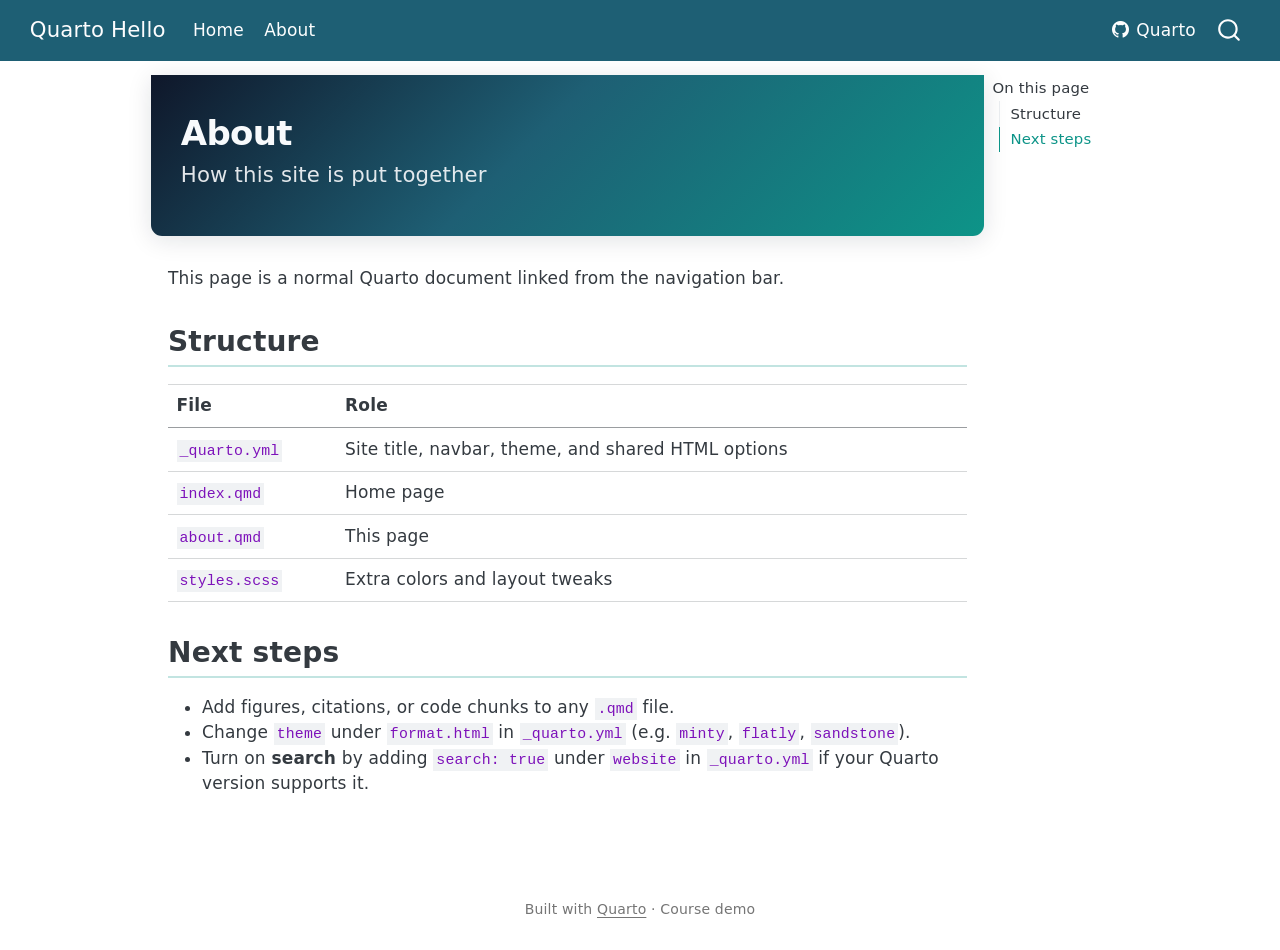
==== docs/about.html @ 2f04dcaa "Initial Quarto site for GitHub Pages (docs/) Made-with: Cursor" ====
<!DOCTYPE html>
<html xmlns="http://www.w3.org/1999/xhtml" lang="en" xml:lang="en"><head>

<meta charset="utf-8">
<meta name="generator" content="quarto-1.9.36">

<meta name="viewport" content="width=device-width, initial-scale=1.0, user-scalable=yes">


<title>About – Quarto Hello</title>
<style>
/* Default styles provided by pandoc.
** See https://pandoc.org/MANUAL.html#variables-for-html for config info.
*/
code{white-space: pre-wrap;}
span.smallcaps{font-variant: small-caps;}
div.columns{display: flex; gap: min(4vw, 1.5em);}
div.column{flex: auto; overflow-x: auto;}
div.hanging-indent{margin-left: 1.5em; text-indent: -1.5em;}
ul.task-list{list-style: none;}
ul.task-list li input[type="checkbox"] {
  width: 0.8em;
  margin: 0 0.8em 0.2em -1em; /* quarto-specific, see https://github.com/quarto-dev/quarto-cli/issues/4556 */ 
  vertical-align: middle;
}
</style>


<script src="site_libs/quarto-nav/quarto-nav.js"></script>
<script src="site_libs/quarto-nav/headroom.min.js"></script>
<script src="site_libs/clipboard/clipboard.min.js"></script>
<script src="site_libs/quarto-search/autocomplete.umd.js"></script>
<script src="site_libs/quarto-search/fuse.min.js"></script>
<script src="site_libs/quarto-search/quarto-search.js"></script>
<meta name="quarto:offset" content="./">
<script src="site_libs/quarto-html/quarto.js" type="module"></script>
<script src="site_libs/quarto-html/tabsets/tabsets.js" type="module"></script>
<script src="site_libs/quarto-html/popper.min.js"></script>
<script src="site_libs/quarto-html/tippy.umd.min.js"></script>
<script src="site_libs/quarto-html/anchor.min.js"></script>
<link href="site_libs/quarto-html/tippy.css" rel="stylesheet">
<link href="site_libs/quarto-html/quarto-syntax-highlighting-845c23b38eaddc0f92fda52bfe77a8c8.css" rel="stylesheet" id="quarto-text-highlighting-styles">
<script src="site_libs/bootstrap/bootstrap.min.js"></script>
<link href="site_libs/bootstrap/bootstrap-icons.css" rel="stylesheet">
<link href="site_libs/bootstrap/bootstrap-15f402599c199cca1db3b261979c2718.min.css" rel="stylesheet" append-hash="true" id="quarto-bootstrap" data-mode="light">
<script id="quarto-search-options" type="application/json">{
  "location": "navbar",
  "copy-button": false,
  "collapse-after": 3,
  "panel-placement": "end",
  "type": "overlay",
  "limit": 50,
  "keyboard-shortcut": [
    "f",
    "/",
    "s"
  ],
  "show-item-context": false,
  "language": {
    "search-no-results-text": "No results",
    "search-matching-documents-text": "matching documents",
    "search-copy-link-title": "Copy link to search",
    "search-hide-matches-text": "Hide additional matches",
    "search-more-match-text": "more match in this document",
    "search-more-matches-text": "more matches in this document",
    "search-clear-button-title": "Clear",
    "search-text-placeholder": "",
    "search-detached-cancel-button-title": "Cancel",
    "search-submit-button-title": "Submit",
    "search-label": "Search"
  }
}</script>
<style>html{ scroll-behavior: smooth; }</style>


</head>

<body class="nav-fixed quarto-light">

<div id="quarto-search-results"></div>
  <header id="quarto-header" class="headroom fixed-top">
    <nav class="navbar navbar-expand-lg " data-bs-theme="dark">
      <div class="navbar-container container-fluid">
      <div class="navbar-brand-container mx-auto">
    <a class="navbar-brand" href="./index.html">
    <span class="navbar-title">Quarto Hello</span>
    </a>
  </div>
            <div id="quarto-search" class="" title="Search"></div>
          <button class="navbar-toggler" type="button" data-bs-toggle="collapse" data-bs-target="#navbarCollapse" aria-controls="navbarCollapse" role="menu" aria-expanded="false" aria-label="Toggle navigation" onclick="if (window.quartoToggleHeadroom) { window.quartoToggleHeadroom(); }">
  <span class="navbar-toggler-icon"></span>
</button>
          <div class="collapse navbar-collapse" id="navbarCollapse">
            <ul class="navbar-nav navbar-nav-scroll me-auto">
  <li class="nav-item">
    <a class="nav-link" href="./index.html"> 
<span class="menu-text">Home</span></a>
  </li>  
  <li class="nav-item">
    <a class="nav-link active" href="./about.html" aria-current="page"> 
<span class="menu-text">About</span></a>
  </li>  
</ul>
            <ul class="navbar-nav navbar-nav-scroll ms-auto">
  <li class="nav-item">
    <a class="nav-link" href="https://quarto.org"> <i class="bi bi-github" role="img">
</i> 
<span class="menu-text">Quarto</span></a>
  </li>  
</ul>
          </div> <!-- /navcollapse -->
            <div class="quarto-navbar-tools">
</div>
      </div> <!-- /container-fluid -->
    </nav>
</header>
<!-- content -->
<div id="quarto-content" class="quarto-container page-columns page-rows-contents page-layout-article page-navbar">
<!-- sidebar -->
<!-- margin-sidebar -->
    <div id="quarto-margin-sidebar" class="sidebar margin-sidebar">
        <nav id="TOC" role="doc-toc" class="toc-active">
    <h2 id="toc-title">On this page</h2>
   
  <ul class="collapse">
  <li><a href="#structure" id="toc-structure" class="nav-link active" data-scroll-target="#structure">Structure</a></li>
  <li><a href="#next-steps" id="toc-next-steps" class="nav-link" data-scroll-target="#next-steps">Next steps</a></li>
  </ul>
</nav>
    </div>
<!-- main -->
<main class="content" id="quarto-document-content">

<header id="title-block-header" class="quarto-title-block default">
<div class="quarto-title">
<h1 class="title">About</h1>
<p class="subtitle lead">How this site is put together</p>
</div>



<div class="quarto-title-meta">

    
  
    
  </div>
  


</header>


<p>This page is a normal Quarto document linked from the navigation bar.</p>
<section id="structure" class="level2">
<h2 class="anchored" data-anchor-id="structure">Structure</h2>
<table class="caption-top table">
<thead>
<tr class="header">
<th>File</th>
<th>Role</th>
</tr>
</thead>
<tbody>
<tr class="odd">
<td><code>_quarto.yml</code></td>
<td>Site title, navbar, theme, and shared HTML options</td>
</tr>
<tr class="even">
<td><code>index.qmd</code></td>
<td>Home page</td>
</tr>
<tr class="odd">
<td><code>about.qmd</code></td>
<td>This page</td>
</tr>
<tr class="even">
<td><code>styles.scss</code></td>
<td>Extra colors and layout tweaks</td>
</tr>
</tbody>
</table>
</section>
<section id="next-steps" class="level2">
<h2 class="anchored" data-anchor-id="next-steps">Next steps</h2>
<ul>
<li>Add figures, citations, or code chunks to any <code>.qmd</code> file.</li>
<li>Change <code>theme</code> under <code>format.html</code> in <code>_quarto.yml</code> (e.g.&nbsp;<code>minty</code>, <code>flatly</code>, <code>sandstone</code>).</li>
<li>Turn on <strong>search</strong> by adding <code>search: true</code> under <code>website</code> in <code>_quarto.yml</code> if your Quarto version supports it.</li>
</ul>


</section>

</main> <!-- /main -->
<script id="quarto-html-after-body" type="application/javascript">
  window.document.addEventListener("DOMContentLoaded", function (event) {
    const icon = "";
    const anchorJS = new window.AnchorJS();
    anchorJS.options = {
      placement: 'right',
      icon: icon
    };
    anchorJS.add('.anchored');
    const isCodeAnnotation = (el) => {
      for (const clz of el.classList) {
        if (clz.startsWith('code-annotation-')) {                     
          return true;
        }
      }
      return false;
    }
    const onCopySuccess = function(e) {
      // button target
      const button = e.trigger;
      // don't keep focus
      button.blur();
      // flash "checked"
      button.classList.add('code-copy-button-checked');
      var currentTitle = button.getAttribute("title");
      button.setAttribute("title", "Copied!");
      let tooltip;
      if (window.bootstrap) {
        button.setAttribute("data-bs-toggle", "tooltip");
        button.setAttribute("data-bs-placement", "left");
        button.setAttribute("data-bs-title", "Copied!");
        tooltip = new bootstrap.Tooltip(button, 
          { trigger: "manual", 
            customClass: "code-copy-button-tooltip",
            offset: [0, -8]});
        tooltip.show();    
      }
      setTimeout(function() {
        if (tooltip) {
          tooltip.hide();
          button.removeAttribute("data-bs-title");
          button.removeAttribute("data-bs-toggle");
          button.removeAttribute("data-bs-placement");
        }
        button.setAttribute("title", currentTitle);
        button.classList.remove('code-copy-button-checked');
      }, 1000);
      // clear code selection
      e.clearSelection();
    }
    const getTextToCopy = function(trigger) {
      const outerScaffold = trigger.parentElement.cloneNode(true);
      const codeEl = outerScaffold.querySelector('code');
      for (const childEl of codeEl.children) {
        if (isCodeAnnotation(childEl)) {
          childEl.remove();
        }
      }
      return codeEl.innerText;
    }
    const clipboard = new window.ClipboardJS('.code-copy-button:not([data-in-quarto-modal])', {
      text: getTextToCopy
    });
    clipboard.on('success', onCopySuccess);
    if (window.document.getElementById('quarto-embedded-source-code-modal')) {
      const clipboardModal = new window.ClipboardJS('.code-copy-button[data-in-quarto-modal]', {
        text: getTextToCopy,
        container: window.document.getElementById('quarto-embedded-source-code-modal')
      });
      clipboardModal.on('success', onCopySuccess);
    }
      var localhostRegex = new RegExp(/^(?:http|https):\/\/localhost\:?[0-9]*\//);
      var mailtoRegex = new RegExp(/^mailto:/);
        var filterRegex = new RegExp("https:\/\/yangpuhan\.github\.io\/Fintech533_Site\/");
      var isInternal = (href) => {
          return filterRegex.test(href) || localhostRegex.test(href) || mailtoRegex.test(href);
      }
      // Inspect non-navigation links and adorn them if external
     var links = window.document.querySelectorAll('a[href]:not(.nav-link):not(.navbar-brand):not(.toc-action):not(.sidebar-link):not(.sidebar-item-toggle):not(.pagination-link):not(.no-external):not([aria-hidden]):not(.dropdown-item):not(.quarto-navigation-tool):not(.about-link)');
      for (var i=0; i<links.length; i++) {
        const link = links[i];
        if (!isInternal(link.href)) {
          // undo the damage that might have been done by quarto-nav.js in the case of
          // links that we want to consider external
          if (link.dataset.originalHref !== undefined) {
            link.href = link.dataset.originalHref;
          }
        }
      }
    function tippyHover(el, contentFn, onTriggerFn, onUntriggerFn) {
      const config = {
        allowHTML: true,
        maxWidth: 500,
        delay: 100,
        arrow: false,
        appendTo: function(el) {
            return el.parentElement;
        },
        interactive: true,
        interactiveBorder: 10,
        theme: 'quarto',
        placement: 'bottom-start',
      };
      if (contentFn) {
        config.content = contentFn;
      }
      if (onTriggerFn) {
        config.onTrigger = onTriggerFn;
      }
      if (onUntriggerFn) {
        config.onUntrigger = onUntriggerFn;
      }
      window.tippy(el, config); 
    }
    const noterefs = window.document.querySelectorAll('a[role="doc-noteref"]');
    for (var i=0; i<noterefs.length; i++) {
      const ref = noterefs[i];
      tippyHover(ref, function() {
        // use id or data attribute instead here
        let href = ref.getAttribute('data-footnote-href') || ref.getAttribute('href');
        try { href = new URL(href).hash; } catch {}
        const id = href.replace(/^#\/?/, "");
        const note = window.document.getElementById(id);
        if (note) {
          return note.innerHTML;
        } else {
          return "";
        }
      });
    }
    const xrefs = window.document.querySelectorAll('a.quarto-xref');
    const processXRef = (id, note) => {
      // Strip column container classes
      const stripColumnClz = (el) => {
        el.classList.remove("page-full", "page-columns");
        if (el.children) {
          for (const child of el.children) {
            stripColumnClz(child);
          }
        }
      }
      stripColumnClz(note)
      if (id === null || id.startsWith('sec-')) {
        // Special case sections, only their first couple elements
        const container = document.createElement("div");
        if (note.children && note.children.length > 2) {
          container.appendChild(note.children[0].cloneNode(true));
          for (let i = 1; i < note.children.length; i++) {
            const child = note.children[i];
            if (child.tagName === "P" && child.innerText === "") {
              continue;
            } else {
              container.appendChild(child.cloneNode(true));
              break;
            }
          }
          if (window.Quarto?.typesetMath) {
            window.Quarto.typesetMath(container);
          }
          return container.innerHTML
        } else {
          if (window.Quarto?.typesetMath) {
            window.Quarto.typesetMath(note);
          }
          return note.innerHTML;
        }
      } else {
        // Remove any anchor links if they are present
        const anchorLink = note.querySelector('a.anchorjs-link');
        if (anchorLink) {
          anchorLink.remove();
        }
        if (window.Quarto?.typesetMath) {
          window.Quarto.typesetMath(note);
        }
        if (note.classList.contains("callout")) {
          return note.outerHTML;
        } else {
          return note.innerHTML;
        }
      }
    }
    for (var i=0; i<xrefs.length; i++) {
      const xref = xrefs[i];
      tippyHover(xref, undefined, function(instance) {
        instance.disable();
        let url = xref.getAttribute('href');
        let hash = undefined; 
        if (url.startsWith('#')) {
          hash = url;
        } else {
          try { hash = new URL(url).hash; } catch {}
        }
        if (hash) {
          const id = hash.replace(/^#\/?/, "");
          const note = window.document.getElementById(id);
          if (note !== null) {
            try {
              const html = processXRef(id, note.cloneNode(true));
              instance.setContent(html);
            } finally {
              instance.enable();
              instance.show();
            }
          } else {
            // See if we can fetch this
            fetch(url.split('#')[0])
            .then(res => res.text())
            .then(html => {
              const parser = new DOMParser();
              const htmlDoc = parser.parseFromString(html, "text/html");
              const note = htmlDoc.getElementById(id);
              if (note !== null) {
                const html = processXRef(id, note);
                instance.setContent(html);
              } 
            }).finally(() => {
              instance.enable();
              instance.show();
            });
          }
        } else {
          // See if we can fetch a full url (with no hash to target)
          // This is a special case and we should probably do some content thinning / targeting
          fetch(url)
          .then(res => res.text())
          .then(html => {
            const parser = new DOMParser();
            const htmlDoc = parser.parseFromString(html, "text/html");
            const note = htmlDoc.querySelector('main.content');
            if (note !== null) {
              // This should only happen for chapter cross references
              // (since there is no id in the URL)
              // remove the first header
              if (note.children.length > 0 && note.children[0].tagName === "HEADER") {
                note.children[0].remove();
              }
              const html = processXRef(null, note);
              instance.setContent(html);
            } 
          }).finally(() => {
            instance.enable();
            instance.show();
          });
        }
      }, function(instance) {
      });
    }
        let selectedAnnoteEl;
        const selectorForAnnotation = ( cell, annotation) => {
          let cellAttr = 'data-code-cell="' + cell + '"';
          let lineAttr = 'data-code-annotation="' +  annotation + '"';
          const selector = 'span[' + cellAttr + '][' + lineAttr + ']';
          return selector;
        }
        const selectCodeLines = (annoteEl) => {
          const doc = window.document;
          const targetCell = annoteEl.getAttribute("data-target-cell");
          const targetAnnotation = annoteEl.getAttribute("data-target-annotation");
          const annoteSpan = window.document.querySelector(selectorForAnnotation(targetCell, targetAnnotation));
          const lines = annoteSpan.getAttribute("data-code-lines").split(",");
          const lineIds = lines.map((line) => {
            return targetCell + "-" + line;
          })
          let top = null;
          let height = null;
          let parent = null;
          if (lineIds.length > 0) {
              //compute the position of the single el (top and bottom and make a div)
              const el = window.document.getElementById(lineIds[0]);
              top = el.offsetTop;
              height = el.offsetHeight;
              parent = el.parentElement.parentElement;
            if (lineIds.length > 1) {
              const lastEl = window.document.getElementById(lineIds[lineIds.length - 1]);
              const bottom = lastEl.offsetTop + lastEl.offsetHeight;
              height = bottom - top;
            }
            if (top !== null && height !== null && parent !== null) {
              // cook up a div (if necessary) and position it 
              let div = window.document.getElementById("code-annotation-line-highlight");
              if (div === null) {
                div = window.document.createElement("div");
                div.setAttribute("id", "code-annotation-line-highlight");
                div.style.position = 'absolute';
                parent.appendChild(div);
              }
              div.style.top = top - 2 + "px";
              div.style.height = height + 4 + "px";
              div.style.left = 0;
              let gutterDiv = window.document.getElementById("code-annotation-line-highlight-gutter");
              if (gutterDiv === null) {
                gutterDiv = window.document.createElement("div");
                gutterDiv.setAttribute("id", "code-annotation-line-highlight-gutter");
                gutterDiv.style.position = 'absolute';
                const codeCell = window.document.getElementById(targetCell);
                const gutter = codeCell.querySelector('.code-annotation-gutter');
                gutter.appendChild(gutterDiv);
              }
              gutterDiv.style.top = top - 2 + "px";
              gutterDiv.style.height = height + 4 + "px";
            }
            selectedAnnoteEl = annoteEl;
          }
        };
        const unselectCodeLines = () => {
          const elementsIds = ["code-annotation-line-highlight", "code-annotation-line-highlight-gutter"];
          elementsIds.forEach((elId) => {
            const div = window.document.getElementById(elId);
            if (div) {
              div.remove();
            }
          });
          selectedAnnoteEl = undefined;
        };
          // Handle positioning of the toggle
      window.addEventListener(
        "resize",
        throttle(() => {
          elRect = undefined;
          if (selectedAnnoteEl) {
            selectCodeLines(selectedAnnoteEl);
          }
        }, 10)
      );
      function throttle(fn, ms) {
      let throttle = false;
      let timer;
        return (...args) => {
          if(!throttle) { // first call gets through
              fn.apply(this, args);
              throttle = true;
          } else { // all the others get throttled
              if(timer) clearTimeout(timer); // cancel #2
              timer = setTimeout(() => {
                fn.apply(this, args);
                timer = throttle = false;
              }, ms);
          }
        };
      }
        // Attach click handler to the DT
        const annoteDls = window.document.querySelectorAll('dt[data-target-cell]');
        for (const annoteDlNode of annoteDls) {
          annoteDlNode.addEventListener('click', (event) => {
            const clickedEl = event.target;
            if (clickedEl !== selectedAnnoteEl) {
              unselectCodeLines();
              const activeEl = window.document.querySelector('dt[data-target-cell].code-annotation-active');
              if (activeEl) {
                activeEl.classList.remove('code-annotation-active');
              }
              selectCodeLines(clickedEl);
              clickedEl.classList.add('code-annotation-active');
            } else {
              // Unselect the line
              unselectCodeLines();
              clickedEl.classList.remove('code-annotation-active');
            }
          });
        }
    const findCites = (el) => {
      const parentEl = el.parentElement;
      if (parentEl) {
        const cites = parentEl.dataset.cites;
        if (cites) {
          return {
            el,
            cites: cites.split(' ')
          };
        } else {
          return findCites(el.parentElement)
        }
      } else {
        return undefined;
      }
    };
    var bibliorefs = window.document.querySelectorAll('a[role="doc-biblioref"]');
    for (var i=0; i<bibliorefs.length; i++) {
      const ref = bibliorefs[i];
      const citeInfo = findCites(ref);
      if (citeInfo) {
        tippyHover(citeInfo.el, function() {
          var popup = window.document.createElement('div');
          citeInfo.cites.forEach(function(cite) {
            var citeDiv = window.document.createElement('div');
            citeDiv.classList.add('hanging-indent');
            citeDiv.classList.add('csl-entry');
            var biblioDiv = window.document.getElementById('ref-' + cite);
            if (biblioDiv) {
              citeDiv.innerHTML = biblioDiv.innerHTML;
            }
            popup.appendChild(citeDiv);
          });
          return popup.innerHTML;
        });
      }
    }
  });
  </script>
</div> <!-- /content -->
<footer class="footer">
  <div class="nav-footer">
    <div class="nav-footer-left">
      &nbsp;
    </div>   
    <div class="nav-footer-center">
<p>Built with <a href="https://quarto.org">Quarto</a> · Course demo</p>
</div>
    <div class="nav-footer-right">
      &nbsp;
    </div>
  </div>
</footer>




<script src="site_libs/quarto-html/zenscroll-min.js"></script>
</body></html>
---- docs/site_libs/quarto-html/tippy.css ----
.tippy-box[data-animation=fade][data-state=hidden]{opacity:0}[data-tippy-root]{max-width:calc(100vw - 10px)}.tippy-box{position:relative;background-color:#333;color:#fff;border-radius:4px;font-size:14px;line-height:1.4;white-space:normal;outline:0;transition-property:transform,visibility,opacity}.tippy-box[data-placement^=top]>.tippy-arrow{bottom:0}.tippy-box[data-placement^=top]>.tippy-arrow:before{bottom:-7px;left:0;border-width:8px 8px 0;border-top-color:initial;transform-origin:center top}.tippy-box[data-placement^=bottom]>.tippy-arrow{top:0}.tippy-box[data-placement^=bottom]>.tippy-arrow:before{top:-7px;left:0;border-width:0 8px 8px;border-bottom-color:initial;transform-origin:center bottom}.tippy-box[data-placement^=left]>.tippy-arrow{right:0}.tippy-box[data-placement^=left]>.tippy-arrow:before{border-width:8px 0 8px 8px;border-left-color:initial;right:-7px;transform-origin:center left}.tippy-box[data-placement^=right]>.tippy-arrow{left:0}.tippy-box[data-placement^=right]>.tippy-arrow:before{left:-7px;border-width:8px 8px 8px 0;border-right-color:initial;transform-origin:center right}.tippy-box[data-inertia][data-state=visible]{transition-timing-function:cubic-bezier(.54,1.5,.38,1.11)}.tippy-arrow{width:16px;height:16px;color:#333}.tippy-arrow:before{content:"";position:absolute;border-color:transparent;border-style:solid}.tippy-content{position:relative;padding:5px 9px;z-index:1}
---- docs/site_libs/quarto-html/quarto-syntax-highlighting-845c23b38eaddc0f92fda52bfe77a8c8.css ----
/* quarto syntax highlight colors */
:root {
  --quarto-hl-ot-color: #003B4F;
  --quarto-hl-at-color: #657422;
  --quarto-hl-ss-color: #20794D;
  --quarto-hl-an-color: #5E5E5E;
  --quarto-hl-fu-color: #4758AB;
  --quarto-hl-st-color: #20794D;
  --quarto-hl-cf-color: #003B4F;
  --quarto-hl-op-color: #5E5E5E;
  --quarto-hl-er-color: #AD0000;
  --quarto-hl-bn-color: #AD0000;
  --quarto-hl-al-color: #AD0000;
  --quarto-hl-va-color: #111111;
  --quarto-hl-bu-color: inherit;
  --quarto-hl-ex-color: inherit;
  --quarto-hl-pp-color: #AD0000;
  --quarto-hl-in-color: #5E5E5E;
  --quarto-hl-vs-color: #20794D;
  --quarto-hl-wa-color: #5E5E5E;
  --quarto-hl-do-color: #5E5E5E;
  --quarto-hl-im-color: #00769E;
  --quarto-hl-ch-color: #20794D;
  --quarto-hl-dt-color: #AD0000;
  --quarto-hl-fl-color: #AD0000;
  --quarto-hl-co-color: #5E5E5E;
  --quarto-hl-cv-color: #5E5E5E;
  --quarto-hl-cn-color: #8f5902;
  --quarto-hl-sc-color: #5E5E5E;
  --quarto-hl-dv-color: #AD0000;
  --quarto-hl-kw-color: #003B4F;
}

/* other quarto variables */
:root {
  --quarto-font-monospace: SFMono-Regular, Menlo, Monaco, Consolas, "Liberation Mono", "Courier New", monospace;
}

/* syntax highlight based on Pandoc's rules */
pre > code.sourceCode > span {
  color: #003B4F;
}

code.sourceCode > span {
  color: #003B4F;
}

div.sourceCode,
div.sourceCode pre.sourceCode {
  color: #003B4F;
}

/* Normal */
code span {
  color: #003B4F;
}

/* Alert */
code span.al {
  color: #AD0000;
  font-style: inherit;
}

/* Annotation */
code span.an {
  color: #5E5E5E;
  font-style: inherit;
}

/* Attribute */
code span.at {
  color: #657422;
  font-style: inherit;
}

/* BaseN */
code span.bn {
  color: #AD0000;
  font-style: inherit;
}

/* BuiltIn */
code span.bu {
  font-style: inherit;
}

/* ControlFlow */
code span.cf {
  color: #003B4F;
  font-weight: bold;
  font-style: inherit;
}

/* Char */
code span.ch {
  color: #20794D;
  font-style: inherit;
}

/* Constant */
code span.cn {
  color: #8f5902;
  font-style: inherit;
}

/* Comment */
code span.co {
  color: #5E5E5E;
  font-style: inherit;
}

/* CommentVar */
code span.cv {
  color: #5E5E5E;
  font-style: italic;
}

/* Documentation */
code span.do {
  color: #5E5E5E;
  font-style: italic;
}

/* DataType */
code span.dt {
  color: #AD0000;
  font-style: inherit;
}

/* DecVal */
code span.dv {
  color: #AD0000;
  font-style: inherit;
}

/* Error */
code span.er {
  color: #AD0000;
  font-style: inherit;
}

/* Extension */
code span.ex {
  font-style: inherit;
}

/* Float */
code span.fl {
  color: #AD0000;
  font-style: inherit;
}

/* Function */
code span.fu {
  color: #4758AB;
  font-style: inherit;
}

/* Import */
code span.im {
  color: #00769E;
  font-style: inherit;
}

/* Information */
code span.in {
  color: #5E5E5E;
  font-style: inherit;
}

/* Keyword */
code span.kw {
  color: #003B4F;
  font-weight: bold;
  font-style: inherit;
}

/* Operator */
code span.op {
  color: #5E5E5E;
  font-style: inherit;
}

/* Other */
code span.ot {
  color: #003B4F;
  font-style: inherit;
}

/* Preprocessor */
code span.pp {
  color: #AD0000;
  font-style: inherit;
}

/* SpecialChar */
code span.sc {
  color: #5E5E5E;
  font-style: inherit;
}

/* SpecialString */
code span.ss {
  color: #20794D;
  font-style: inherit;
}

/* String */
code span.st {
  color: #20794D;
  font-style: inherit;
}

/* Variable */
code span.va {
  color: #111111;
  font-style: inherit;
}

/* VerbatimString */
code span.vs {
  color: #20794D;
  font-style: inherit;
}

/* Warning */
code span.wa {
  color: #5E5E5E;
  font-style: italic;
}

.prevent-inlining {
  content: "</";
}

/*# sourceMappingURL=ac89f0bb514bba72461919f78549e31c.css.map */
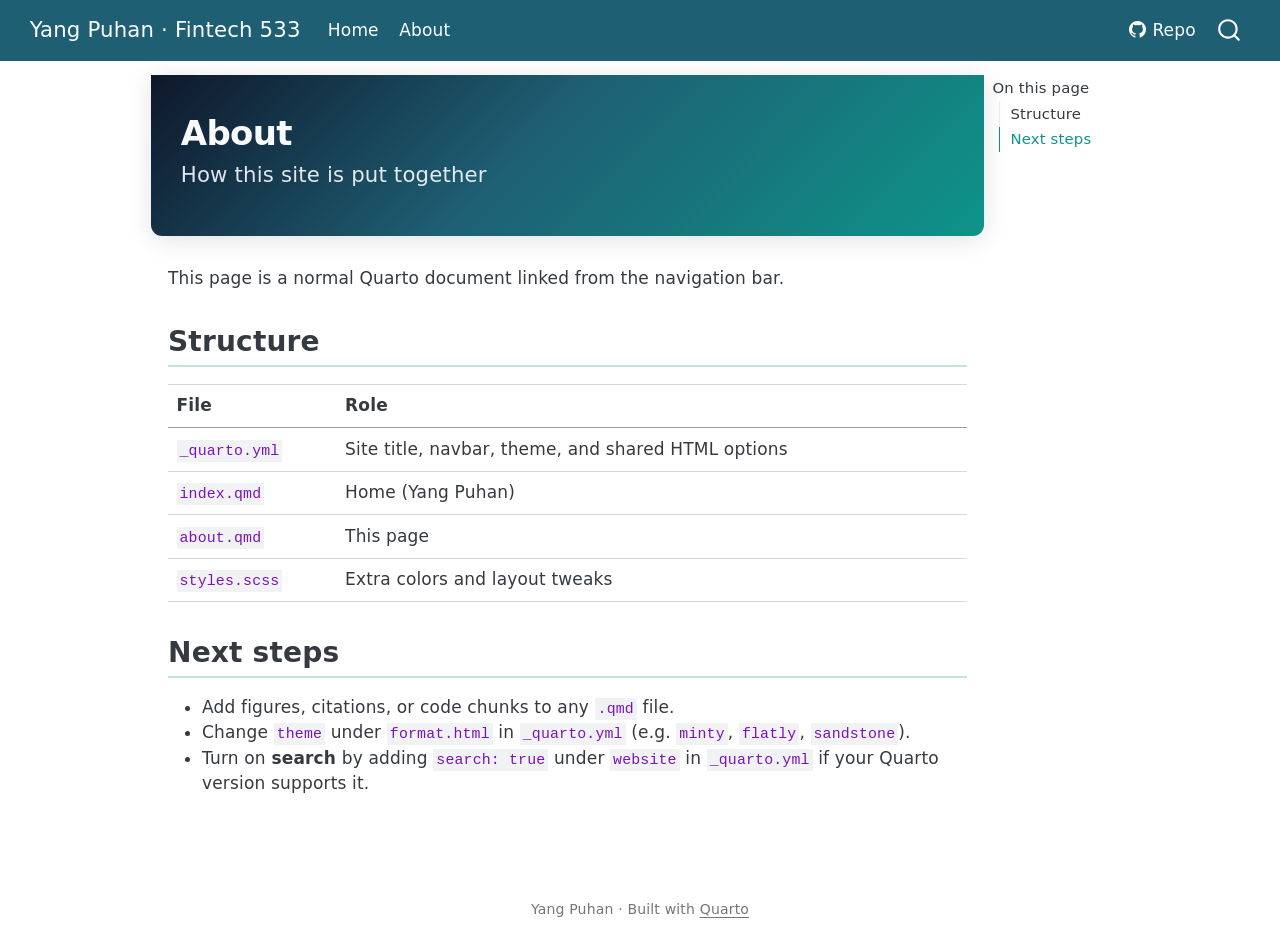
==== commit 42b15b3f: "Assignment: personalize site (name), add banner image, re-render docs Made-with: Cursor" ====
--- a/docs/about.html
+++ b/docs/about.html
@@ -7,7 +7,7 @@
 <meta name="viewport" content="width=device-width, initial-scale=1.0, user-scalable=yes">
 
 
-<title>About – Quarto Hello</title>
+<title>About – Yang Puhan · Fintech 533</title>
 <style>
 /* Default styles provided by pandoc.
 ** See https://pandoc.org/MANUAL.html#variables-for-html for config info.
@@ -83,7 +83,7 @@
       <div class="navbar-container container-fluid">
       <div class="navbar-brand-container mx-auto">
     <a class="navbar-brand" href="./index.html">
-    <span class="navbar-title">Quarto Hello</span>
+    <span class="navbar-title">Yang Puhan · Fintech 533</span>
     </a>
   </div>
             <div id="quarto-search" class="" title="Search"></div>
@@ -103,9 +103,9 @@
 </ul>
             <ul class="navbar-nav navbar-nav-scroll ms-auto">
   <li class="nav-item">
-    <a class="nav-link" href="https://quarto.org"> <i class="bi bi-github" role="img">
+    <a class="nav-link" href="https://github.com/yangpuhan/Fintech533_Site"> <i class="bi bi-github" role="img">
 </i> 
-<span class="menu-text">Quarto</span></a>
+<span class="menu-text">Repo</span></a>
   </li>  
 </ul>
           </div> <!-- /navcollapse -->
@@ -168,7 +168,7 @@
 </tr>
 <tr class="even">
 <td><code>index.qmd</code></td>
-<td>Home page</td>
+<td>Home (Yang Puhan)</td>
 </tr>
 <tr class="odd">
 <td><code>about.qmd</code></td>
@@ -600,7 +600,7 @@
       &nbsp;
     </div>   
     <div class="nav-footer-center">
-<p>Built with <a href="https://quarto.org">Quarto</a> · Course demo</p>
+<p>Yang Puhan · Built with <a href="https://quarto.org">Quarto</a></p>
 </div>
     <div class="nav-footer-right">
       &nbsp;
